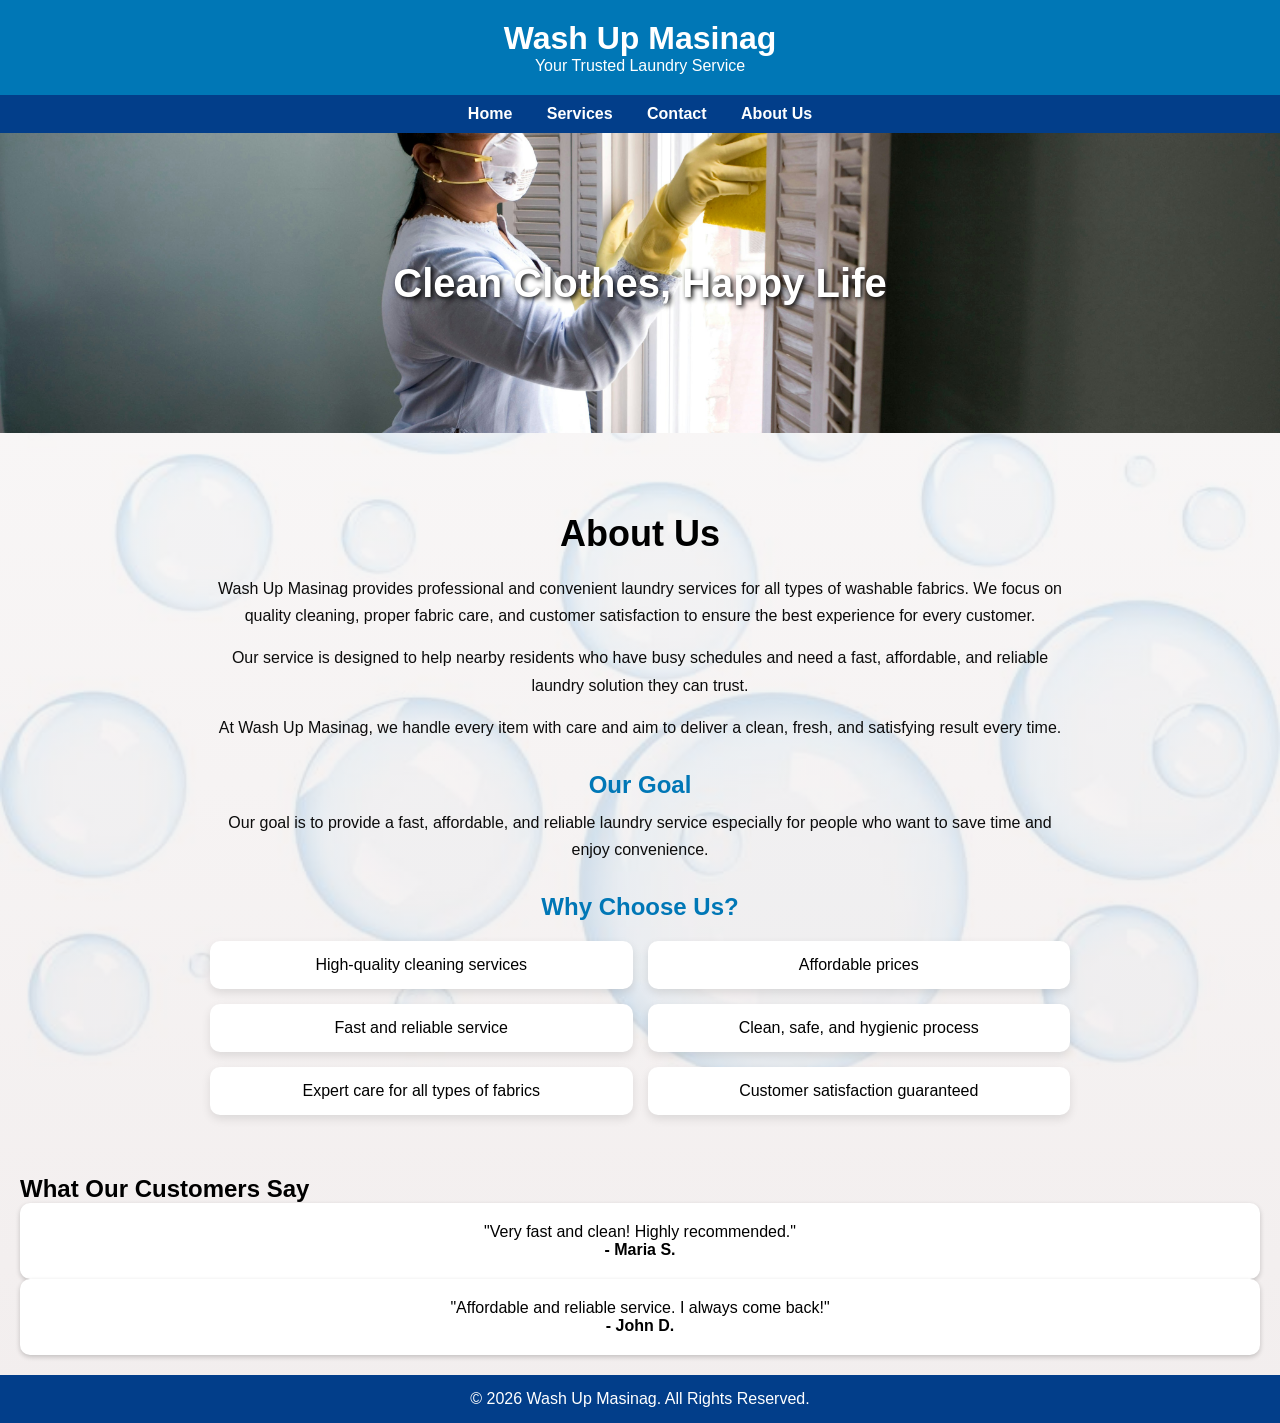
==== aboutus.html @ 38f2a7a7 "Add files via upload" ====
<!DOCTYPE html>
<html lang="en">
<head>
    <meta charset="UTF-8">
    <meta name="viewport" content="width=device-width, initial-scale=1.0">
    <title>Wash Up Masinag</title>
    <script src="script.js" defer></script>
    <link rel="stylesheet" href="styles.css">
</head>
<body>

<header>
    <h1>Wash Up Masinag</h1>
    <p>Your Trusted Laundry Service</p>
</header>

<nav>
    <a href="Home.html">Home</a>
    <a href="services.html">Services</a>
    <a href="contact.html">Contact</a>
    <a href="aboutus.html">About Us</a>
</nav>

<section class="clean" id="aboutus">
    <h1>Clean Clothes, Happy Life</h1>
</section>

<div class="container">

   <section class="about" id="about">
    <h2>About Us</h2>

    <p>
        Wash Up Masinag provides professional and convenient laundry services for all types of washable fabrics.
        We focus on quality cleaning, proper fabric care, and customer satisfaction to ensure the best experience
        for every customer.
    </p>

    <p>
        Our service is designed to help nearby residents who have busy schedules and need a fast, affordable,
        and reliable laundry solution they can trust.
    </p>

    <p>
        At Wash Up Masinag, we handle every item with care and aim to deliver a clean, fresh, and satisfying result
        every time.
    </p>

    <div class="about-section">
        <h3>Our Goal</h3>
        <p>
            Our goal is to provide a fast, affordable, and reliable laundry service especially for people who want
            to save time and enjoy convenience.
        </p>
    </div>

    <div class="about-section">
        <h3>Why Choose Us?</h3>
        <ul class="card-list">
            <li>High-quality cleaning services</li>
            <li>Affordable prices</li>
            <li>Fast and reliable service</li>
            <li>Clean, safe, and hygienic process</li>
            <li>Expert care for all types of fabrics</li>
            <li>Customer satisfaction guaranteed</li>
        </ul>
    </div>
</section>

<section class="Review">
    <h2>What Our Customers Say</h2>

    <div class="card-feed">
        <p>"Very fast and clean! Highly recommended."</p>
        <h4>- Maria S.</h4>
    </div>

    <div class="card-feed">
        <p>"Affordable and reliable service. I always come back!"</p>
        <h4>- John D.</h4>
    </div>
</section>

</div>

<footer>
    <p>&copy; 2026 Wash Up Masinag. All Rights Reserved.</p>
</footer>

</body>
</html>
---- styles.css ----
* {
    margin: 0;
    padding: 0;
    box-sizing: border-box;
    font-family: Arial, sans-serif;
}

body {
    display: flex;
    transition: opacity 0.5s ease;
    opacity: 1;
    flex-direction: column;
    min-height: 100vh;
    background: linear-gradient(rgba(248, 246, 246, 0.61), rgba(231, 223, 223, 0.541)),
    url("images/Bubbles.jpg") no-repeat center center fixed;
    background-size: cover;
    height: 100%;
    margin: 0;
    padding-bottom: 100px;
}

body.is-exiting {
    opacity: 0;
}



header {
    background: #0077b6;
    color: white;
    padding: 20px;
    text-align: center;
    height: auto;
    flex-shrink: 0;
}

header h1{
    font-family: 'Lucida Sans', 'Lucida Sans Regular', 'Lucida Grande', 'Lucida Sans Unicode', Geneva, Verdana, sans-serif;
}


nav {
    background: #023e8a;
    padding: 10px;
    text-align: center;
}

nav a {
    color: white;
    margin: 0 15px;
    text-decoration: none;
    font-weight: bold;
}

nav a:hover {
    text-decoration: underline;
}

.modal { display: none; position: fixed; z-index: 1; left: 0; top: 0; width: 100%; height: 100%; background-color: rgba(0,0,0,0.5); }

.modal-content { background-color: white; margin: 15% auto; padding: 20px; width: 50%; }

.close-btn {
  float: right;
  cursor: pointer;
  color: black;
  padding: 5px 10px;
  border-radius: 4px;
  font-family: sans-serif;
  font-size: 14px;
}

.close-btn:hover {
  background-color: gray; 
}

.clean {
    background: 
    url("images/Sevices.jpg") no-repeat center center/cover;
    height: 300px;
    display: flex;
    justify-content: center;
    align-items: center;
    color: white;
    text-shadow: 2px 2px 5px black;
}

.clean h1{
    font-size: 40px;
}

.container {
    padding: 20px;
    flex: 1;
}

.services {
    display: grid;
    grid-template-columns: repeat(auto-fit, minmax(200px, 1fr));
    gap: 20px;
}

img {
    max-width: 100%;
    height: auto;
}

/* The ripple animation */
.ripple {
    position: absolute;
    border-radius: 50%;
    background: rgba(0, 119, 182, 0.4); /* Slightly higher opacity for visibility */
    transform: translate(-50%, -50%) scale(0); /* Center the ripple on the cursor */
    width: 100px;  /* Initial size */
    height: 100px; /* Initial size */
    animation: ripple-effect 0.6s linear;
    pointer-events: none;
}

@keyframes ripple-effect {
    to {
        transform: translate(-50%, -50%) scale(4); /* Expand the circle */
        opacity: 0;
    }
}

.card {
    cursor: pointer;
    background: white;
    padding: 20px;
    border-radius: 10px;
    box-shadow: 0 2px 5px rgba(0,0,0,0.2);
    text-align: center;
    transition: transform 0.3s ease, box-shadow 0.3s ease;
    position: relative; /* Required for the ripple to stay inside the card */
    overflow: hidden;   /* Keeps the ripple from leaking out[cite: 1] */

}

.card img {
    width: 100%;
    height: 150px;
    object-fit: cover;
    border-radius: 10px;
    margin-bottom: 10px;
}

.card:hover {
    transform: translateY(-5px) scale(1.02);
    box-shadow: 0 10px 20px rgba(0,0,0,0.15);
    transition: 0.3s;
}

.card h3 {
    margin-bottom: 10px;
}

.hidden {
    max-height: 0;
    opacity: 0;
    overflow: hidden;
    transition: max-height 0.5s ease-out, opacity 0.3s ease;
}


.show-text {
    max-height: 200px; 
    opacity: 1;
    margin-top: 10px;
}

.about {
    max-width: 900px;
    margin: auto;
    padding: 60px 20px;
    text-align: center;
}

.about h2 {
    font-size: 36px;
    margin-bottom: 20px;
}

.about p {
    font-size: 16px;
    line-height: 1.7;
    color: #0c0c0c;
    margin-bottom: 15px;
}

.about-section {
    margin-top: 30px;
}

.about-section h3 {
    font-size: 24px;
    margin-bottom: 10px;
    color: #0077b6;
}

.about-section ul {
    list-style: none;
    padding: 0;
}

.about-section li {
    padding: 5px 0;
    font-size: 16px;
}

.card-list {
    display: grid;
    grid-template-columns: repeat(auto-fit, minmax(400px, 1fr));
    gap: 15px;
    list-style: none;
    padding: 0;
    margin-top: 20px;
}

.card-list li {
    background: #fff;
    padding: 15px;
    border-radius: 10px;
    box-shadow: 0 4px 10px rgba(0,0,0,0.1);
    text-align: center;
}

.card-list li:hover {
    transform: translateY(-5px);
    transition: 0.3s;
}

.card-feed {
    background: white;
    gap: 20;
    padding: 20px;
    border-radius: 10px;
    box-shadow: 0 2px 5px rgba(0,0,0,0.2);
    text-align: center;
    
}
.card-feed:hover{
    transform: translateY(-3px);
    transition: 0.5s;
}

.contact {
    text-align: center;
    padding: 60px 20px;
}

.contact h2 {
    font-size: 32px;
}

.contact-sub {
    margin-bottom: 30px;
    color: #555;
}


.contact-cards {
    display: flex;
    justify-content: center;
    gap: 20px;
    flex-wrap: wrap;
}


.contact-card {
    background: #fff;
    width: 260px;
    padding: 25px;
    border-radius: 12px;
    box-shadow: 0 5px 15px rgba(0,0,0,0.1);
    transition: 0.3s;
}

.contact-card:hover {
    transform: translateY(-8px);
}

.contact-card i {
    font-size: 35px;
    color: #0077b6;
    margin-bottom: 10px;
}

.contact-card h3 {
    margin-bottom: 10px;
}


i:hover{
    color: dimgray;
    transform: scale(1.05);
    transition: 0.3s;
}
   

footer {
    left: 0;
    bottom: 0;
    width: 100%;
    background: #023e8a;
    color: white;
    text-align: center;
    padding: 15px;
    margin-bottom: -100px;
}


.button {
    display: inline-block;
    margin-top: 30px;
    padding: 12px 25px;
    background: #0077b6;
    color: #fff;
    border-radius: 8px;
    text-decoration: none;
    transition: 0.3s;
}

.button:hover{
    background: #023e8a;
    color: white;
}


@media (max-width: 768px) {
.clean h1 {
    font-size: 28px;
    }

nav a {
    display: block;
    margin: 10px 0;
    }
}

@media (max-width: 480px) {
header {
    padding: 15px;
    }
.clean {
    height: 200px;
    text-align: center;
    }

.clean h1 {
    font-size: 22px;
    }

.card {
    padding: 15px;
    }
}
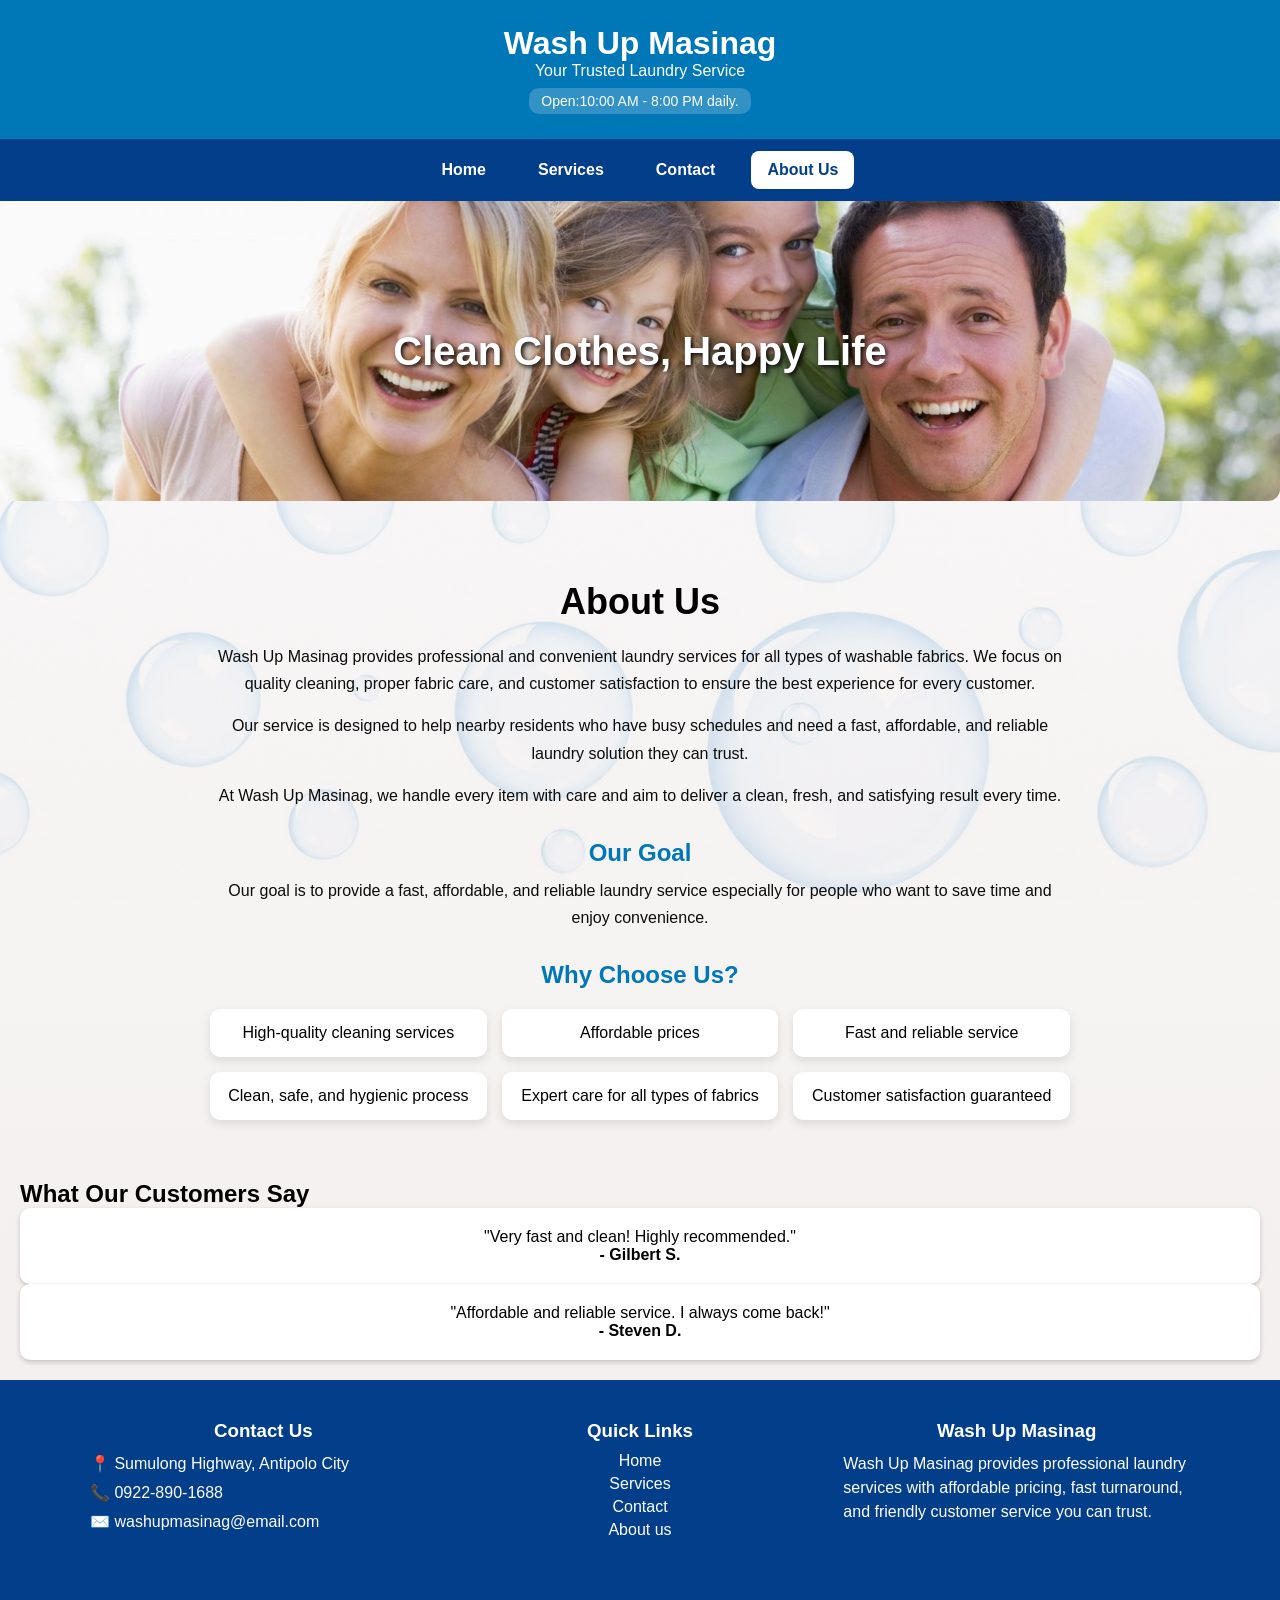
==== commit 4f33e74f: "Add files via upload" ====
--- a/aboutus.html
+++ b/aboutus.html
@@ -9,25 +9,42 @@
 </head>
 <body>
 
-<header>
+
+<div class="bar">
+ <header>
     <h1>Wash Up Masinag</h1>
     <p>Your Trusted Laundry Service</p>
-</header>
+    <p class="hours">Open:10:00 AM - 8:00 PM daily.</p>
+ </header>
 
-<nav>
-    <a href="Home.html">Home</a>
+ <div class="nav-container">
+
+    <div class="burger" onclick="toggleMenu()">
+        ☰
+    </div>
+
+ <nav id="menu">
+    <a href="index.html">Home</a>
     <a href="services.html">Services</a>
     <a href="contact.html">Contact</a>
-    <a href="aboutus.html">About Us</a>
-</nav>
+    <a href="aboutus.html" class="active">About Us</a>
+ </nav> 
+</div>
+</div>
 
-<section class="clean" id="aboutus">
+<script>
+function toggleMenu() {
+    document.getElementById("menu").classList.toggle("show");
+}
+</script>
+
+<section class="clean2" id="aboutus">
     <h1>Clean Clothes, Happy Life</h1>
 </section>
 
 <div class="container">
 
-   <section class="about" id="about">
+   <section class="about" id="aboutus">
     <h2>About Us</h2>
 
     <p>
@@ -72,15 +89,46 @@
 
     <div class="card-feed">
         <p>"Very fast and clean! Highly recommended."</p>
-        <h4>- Maria S.</h4>
+        <h4>- Gilbert S.</h4>
     </div>
 
     <div class="card-feed">
         <p>"Affordable and reliable service. I always come back!"</p>
-        <h4>- John D.</h4>
+        <h4>- Steven D.</h4>
     </div>
 </section>
 
+</div>
+
+<div class="footer-extra">
+
+    <div class="footer-content">
+
+        <div class="footer-box">
+            <h3>Contact Us</h3>
+            <p>📍 Sumulong Highway, Antipolo City</p>
+            <p>📞 0922-890-1688</p>
+            <p>✉️ washupmasinag@email.com</p>
+        </div>
+
+       
+        <div class="footer-box">
+            <h3>Quick Links</h3>
+            <a href="index.html">Home</a>
+            <a href="services.html">Services</a>
+            <a href="contact.html">Contact</a>
+            <a href="aboutus.html">About us</a>
+        </div>
+
+        <div class="footer-box">
+            <h3>Wash Up Masinag</h3>
+            <p>
+                Wash Up Masinag provides professional laundry services with affordable pricing,
+                fast turnaround, and friendly customer service you can trust.
+            </p>
+        </div>
+
+    </div>
 </div>
 
 <footer>
--- a/styles.css
+++ b/styles.css
@@ -4,6 +4,7 @@
     box-sizing: border-box;
     font-family: Arial, sans-serif;
 }
+
 
 body {
     display: flex;
@@ -23,70 +24,298 @@
     opacity: 0;
 }
 
-
+.bar{
+    position: sticky;
+    top: 0;
+    z-index: 1000;
+}
 
 header {
     background: #0077b6;
     color: white;
-    padding: 20px;
-    text-align: center;
-    height: auto;
-    flex-shrink: 0;
-}
+    padding: 25px 20px;
+    text-align: center;
+}
+
 
 header h1{
     font-family: 'Lucida Sans', 'Lucida Sans Regular', 'Lucida Grande', 'Lucida Sans Unicode', Geneva, Verdana, sans-serif;
 }
 
+.hours {
+    margin-top: 8px;
+    font-size: 14px;
+    font-weight: 500;
+    background: rgba(255, 255, 255, 0.2);
+    display: inline-block;
+    padding: 5px 12px;
+    border-radius: 10px;
+}
+
+.nav-container {
+    position: relative;
+    background: #023e8a;
+}
+
 
 nav {
     background: #023e8a;
-    padding: 10px;
-    text-align: center;
+    display: flex;
+    justify-content: center;
+    padding: 12px;
+    gap: 20px;
 }
 
 nav a {
     color: white;
-    margin: 0 15px;
     text-decoration: none;
     font-weight: bold;
+    padding: 10px 16px;
+    border-radius: 8px;
+    transition: 0.3s;
 }
 
 nav a:hover {
-    text-decoration: underline;
+    background: #0096c7;;
+}
+
+nav a.active {
+    background: white;
+    color: #023e8a;
+}
+
+.burger {
+    display: none;
+    font-size: 30px;
+    color: white;
+    padding: 10px 20px;
+    cursor: pointer;
+}
+
+
+@media (max-width: 768px) {
+
+    .burger {
+        display: block;
+    }
+
+    nav {
+        display: none;
+        flex-direction: column;
+        align-items: center;
+        gap: 10px;
+        padding-bottom: 15px;
+    }
+
+    nav.show {
+        display: flex;
+    }
+
+    nav a {
+        width: 90%;
+        text-align: center;
+    }
 }
 
 .modal { display: none; position: fixed; z-index: 1; left: 0; top: 0; width: 100%; height: 100%; background-color: rgba(0,0,0,0.5); }
 
-.modal-content { background-color: white; margin: 15% auto; padding: 20px; width: 50%; }
+.modal-content { 
+    background-color: white; 
+    margin: 20% auto;
+    padding: 20px;
+    width: 90%;
+    max-width: 500px;
+    border-radius: 10px;
+    position: relative;
+
+
+}
+
+.modal-content h2, 
+.modal-content p {
+    text-align: center;
+    margin-top: 10px;
+}
 
 .close-btn {
-  float: right;
-  cursor: pointer;
-  color: black;
-  padding: 5px 10px;
-  border-radius: 4px;
-  font-family: sans-serif;
-  font-size: 14px;
+    position: absolute;
+    top: 10px;
+    right: 10px;
+    cursor: pointer;
+    color: #333;
+    padding: 10px;
+    font-size: 18px;
+    font-weight: bold;
 }
 
 .close-btn:hover {
   background-color: gray; 
 }
 
+.card-home {
+    display: flex;
+    align-items: center;
+    gap: 20px;
+    padding: 20px;
+    background: #fff;
+    border-radius: 12px;
+    box-shadow: 0 5px 15px rgba(0,0,0,0.1);
+    max-width: 900px;
+    margin: 20px auto;
+}
+
+.card-home img {
+    width: 300px;
+    height: auto;
+    border-radius: 10px;
+}
+
+.card-home .content {
+    display: flex;
+    flex-direction: column;
+    gap: 10px;
+}
+
+.card-home h1 {
+    margin: 0;
+}
+
+.card-home p {
+    margin: 0;
+    color: #444;
+}
+
+.services-link{
+    position: absolute;
+    bottom: 0;
+}
+
+.faq {
+    padding: 50px 20px;
+    text-align: center;
+}
+
+.faq h1 {
+    font-size: 36px;
+    margin-bottom: 30px;
+    color: #333;
+}
+
+.faq-box {
+    background-color: #ffffff;
+    position: relative;
+    overflow: hidden;
+    cursor: pointer;
+    max-width: 800px;
+    margin: 20px auto;
+    padding: 20px;
+    border-radius: 12px;
+    box-shadow: 0 4px 10px rgba(0,0,0,0.1);
+    text-align: left;
+}
+
+.faq-box h3 {
+    color: #0077cc;
+    margin-bottom: 10px;
+}
+
+.faq-box p {
+    color: #555;
+    line-height: 1.6;
+
+    max-height: 0;
+    overflow: hidden;
+    transition: 0.4s ease;
+}
+
+.faq-box p.show-answer {
+    max-height: 200px;
+    margin-top: 10px;
+}
+
+.ripple {
+    position: absolute;
+    width: 20px;
+    height: 20px;
+    background: rgba(0, 119, 204, 0.3);
+    border-radius: 50%;
+    transform: translate(-50%, -50%);
+    animation: ripple-effect 0.6s linear;
+    pointer-events: none;
+}
+
+@keyframes ripple-effect {
+    from {
+        width: 0;
+        height: 0;
+        opacity: 1;
+    }
+
+    to {
+        width: 500px;
+        height: 500px;
+        opacity: 0;
+    }
+}
+
 .clean {
+    position: relative;
+    background: url(images/laundy.jpg) no-repeat center center/cover;
+    height: 300px;
+    display: flex;
+    flex-direction: column;
+    justify-content: center;
+    align-items: center;
+    text-align: center;
+    color: white;
+    gap: 12px;
+    padding: 20px;
+    border-radius: 12px;
+    overflow: hidden;
+    text-shadow: 2px 2px 5px black;
+}
+
+
+.clean2 {
+    position: relative;
     background: 
-    url("images/Sevices.jpg") no-repeat center center/cover;
+    url("images/Family2.jpg") no-repeat center center/cover;
     height: 300px;
     display: flex;
+    flex-direction: column;
     justify-content: center;
     align-items: center;
     color: white;
+    border-radius: 12px;
+    overflow: hidden;
     text-shadow: 2px 2px 5px black;
 }
 
+
+.clean h1, .clean h2{
+    position: relative;
+    margin: 0;
+}
+
 .clean h1{
-    font-size: 40px;
+   font-size: 40px;
+   font-weight: 700;
+}
+
+.clean h2{
+    font-size: 20px;
+    font-weight: 400;
+    opacity: 0.9;
+}
+
+.clean2 h1{
+    position: relative;
+    margin: 0;
+}
+
+.clean2 h1{
+   font-size: 40px;
+   font-weight: 700;
 }
 
 .container {
@@ -96,7 +325,7 @@
 
 .services {
     display: grid;
-    grid-template-columns: repeat(auto-fit, minmax(200px, 1fr));
+    grid-template-columns: repeat(auto-fit, minmax(250px, 1fr));
     gap: 20px;
 }
 
@@ -105,21 +334,21 @@
     height: auto;
 }
 
-/* The ripple animation */
+
 .ripple {
     position: absolute;
     border-radius: 50%;
-    background: rgba(0, 119, 182, 0.4); /* Slightly higher opacity for visibility */
-    transform: translate(-50%, -50%) scale(0); /* Center the ripple on the cursor */
-    width: 100px;  /* Initial size */
-    height: 100px; /* Initial size */
+    background: rgba(0, 119, 182, 0.4); 
+    transform: translate(-50%, -50%) scale(0); 
+    width: 100px;  
+    height: 100px; 
     animation: ripple-effect 0.6s linear;
     pointer-events: none;
 }
 
 @keyframes ripple-effect {
     to {
-        transform: translate(-50%, -50%) scale(4); /* Expand the circle */
+        transform: translate(-50%, -50%) scale(4); 
         opacity: 0;
     }
 }
@@ -132,8 +361,11 @@
     box-shadow: 0 2px 5px rgba(0,0,0,0.2);
     text-align: center;
     transition: transform 0.3s ease, box-shadow 0.3s ease;
-    position: relative; /* Required for the ripple to stay inside the card */
-    overflow: hidden;   /* Keeps the ripple from leaking out[cite: 1] */
+    display: flex;
+    flex-direction: column;
+    justify-content: space-between;
+    position: relative; 
+    overflow: hidden;  
 
 }
 
@@ -155,6 +387,54 @@
     margin-bottom: 10px;
 }
 
+.pricing-section {
+    padding: 50px 20px;
+    text-align: center;
+}
+
+.pricing-section h1 {
+    font-size: 40px;
+    color: #0077b6;
+    margin-bottom: 30px;
+}
+
+.pricing-cards {
+    display: grid;
+    grid-template-columns: repeat(auto-fit, minmax(220px, 1fr));
+    gap: 20px;
+    max-width: 1000px;
+    margin: auto;
+}
+
+.pricing-card {
+    background: white;
+    padding: 30px 20px;
+    border-radius: 15px;
+    box-shadow: 0 5px 15px rgba(0,0,0,0.1);
+    transition: 0.3s ease;
+}
+
+.pricing-card:hover {
+    transform: translateY(-5px);
+}
+
+.pricing-card h2 {
+    color: #023e8a;
+    margin-bottom: 15px;
+}
+
+.price {
+    font-size: 40px;
+    font-weight: bold;
+    color: #0077b6;
+    margin-bottom: 10px;
+}
+
+.pricing-card p {
+    color: #444;
+    line-height: 1.5;
+}
+
 .hidden {
     max-height: 0;
     opacity: 0;
@@ -169,6 +449,68 @@
     margin-top: 10px;
 }
 
+
+.Procedure {
+    max-width: 1000px;
+    margin: 50px auto;
+    padding: 40px;
+    background: #ffffff;
+    border-radius: 15px;
+    box-shadow: 0 4px 15px rgba(0,0,0,0.1);
+}
+
+.Procedure h1 {
+    text-align: center;
+    color: #0077b6;
+    font-size: 40px;
+    margin-bottom: 25px;
+}
+
+.Procedure p {
+    font-size: 18px;
+    line-height: 1.8;
+    color: #333;
+    margin-bottom: 20px;
+    text-align: justify;
+}
+
+
+.card-Features {
+    background: #ffffff;
+    padding: 40px;
+    margin: 30px auto;
+    width: 85%;
+    border-radius: 15px;
+    box-shadow: 0 5px 15px rgba(0, 0, 0, 0.1);
+}
+
+.card-Features h1 {
+    text-align: center;
+    font-size: 2.2rem;
+    color: #0077b6;
+    margin-bottom: 25px;
+}
+
+.list-Features {
+    list-style: none;
+    padding: 0;
+    margin: 0;
+}
+
+.list-Features li {
+    background: #f8f9fa;
+    margin-bottom: 15px;
+    padding: 18px 20px;
+    border-left: 5px solid #0077b6;
+    border-radius: 10px;
+    font-size: 1rem;
+    color: #333;
+    line-height: 1.6;
+    transition: 0.3s ease;
+}
+
+
+
 .about {
     max-width: 900px;
     margin: auto;
@@ -210,7 +552,7 @@
 
 .card-list {
     display: grid;
-    grid-template-columns: repeat(auto-fit, minmax(400px, 1fr));
+    grid-template-columns: repeat(auto-fit, minmax(220px, 1fr));
     gap: 15px;
     list-style: none;
     padding: 0;
@@ -230,9 +572,20 @@
     transition: 0.3s;
 }
 
+.contact-link {
+    display: flex;
+    flex-direction: column;
+    justify-content: center;
+    align-items: center;
+    height: 20px;
+    text-align: center;
+    gap: 5px;
+    opacity: 0.9;
+}
+
 .card-feed {
     background: white;
-    gap: 20;
+    gap: 20px;
     padding: 20px;
     border-radius: 10px;
     box-shadow: 0 2px 5px rgba(0,0,0,0.2);
@@ -264,16 +617,24 @@
     justify-content: center;
     gap: 20px;
     flex-wrap: wrap;
+    cursor: pointer;
 }
 
 
 .contact-card {
     background: #fff;
-    width: 260px;
     padding: 25px;
     border-radius: 12px;
     box-shadow: 0 5px 15px rgba(0,0,0,0.1);
     transition: 0.3s;
+    display: flex;
+    flex-direction: column;
+    justify-content: center;
+    align-items: center;
+    flex: 1;
+    min-width: 240px;
+    max-width: 260px;
+    min-height: 220px;
 }
 
 .contact-card:hover {
@@ -296,7 +657,54 @@
     transform: scale(1.05);
     transition: 0.3s;
 }
-   
+
+.card-link{
+    text-decoration: none;
+    color: inherit;
+}
+
+.footer-extra {
+    background: #023e8a;
+    color: white;
+    padding: 40px 20px;
+}
+
+.footer-content {
+    display: flex;
+    justify-content: space-between;
+    gap: 30px;
+    flex-wrap: wrap;
+    max-width: 1100px;
+    margin: auto;
+}
+
+.footer-box {
+    flex: 1;
+    min-width: 200px;
+}
+
+.footer-box h3 {
+    text-align: center;
+    margin-bottom: 10px;
+}
+
+.footer-box p {
+    align-items: center;
+    margin: 5px 0;
+    line-height: 1.5;
+}
+
+.footer-box a {
+    display: block;
+    color: white;
+    text-align: center;
+    text-decoration: none;
+    margin: 5px 0;
+}
+
+.footer-box a:hover {
+    text-decoration: underline;
+}
 
 footer {
     left: 0;
@@ -326,32 +734,144 @@
     color: white;
 }
 
+@media (max-width: 480px) {
+
+    header h1 {
+        font-size: 24px;
+    }
+
+    .hours {
+        font-size: 12px;
+    }
+
+    nav {
+        padding: 10px;
+    }
+
+    nav a {
+        font-size: 14px;
+        padding: 8px;
+    }
+
+    .clean,
+    .clean2 {
+        height: 180px;
+    }
+
+    .clean h1,
+    .clean2 h1 {
+        font-size: 22px;
+    }
+
+    .clean h2 {
+        font-size: 14px;
+    }
+
+    .services {
+        display: flex;
+        flex-direction: column;
+        align-items: center;
+        width: 100%;
+    
+    }
+
+    .card {
+       width: 90%;
+       max-width: 350px;
+       min-width: 0;
+       margin: 0 auto;
+    }
+
+    .card img {
+        height: 180px;
+    }
+
+    .card h3 {
+        font-size: 18px;
+    }
+
+    .card p {
+        font-size: 14px;
+    }
+
+    
+    .card-Features h1 {
+        font-size: 26px;
+    }
+
+    .list-Features li {
+        font-size: 14px;
+        padding: 15px;
+    }
+
+    .contact h2 {
+        font-size: 26px;
+    }
+
+    .contact-card {
+        min-width: 100%;
+    }
+
+    footer {
+        padding: 12px;
+        font-size: 12px;
+    }
+}
+
 
 @media (max-width: 768px) {
-.clean h1 {
-    font-size: 28px;
-    }
-
-nav a {
-    display: block;
-    margin: 10px 0;
-    }
-}
-
-@media (max-width: 480px) {
-header {
-    padding: 15px;
-    }
-.clean {
-    height: 200px;
-    text-align: center;
-    }
-
-.clean h1 {
-    font-size: 22px;
-    }
-
-.card {
-    padding: 15px;
+
+    body {
+        padding-bottom: 120px;
+    }
+
+    .card-home {
+        flex-direction: column;
+        text-align: center;
+    }
+
+    .card-home img {
+        width: 100%;
+        max-width: 350px;
+    }
+
+    .clean,
+    .clean2 {
+        height: 220px;
+        padding: 15px;
+    }
+
+    .clean h1,
+    .clean2 h1 {
+        font-size: 28px;
+    }
+
+    .clean h2 {
+        font-size: 16px;
+    }
+
+    .card-Features {
+        width: 95%;
+        padding: 20px;
+    }
+
+    .about {
+        padding: 40px 15px;
+    }
+
+    .about h2 {
+        font-size: 28px;
+    }
+
+    .about-section h3 {
+        font-size: 20px;
+    }
+
+    .contact-card {
+        max-width: 100%;
+    }
+
+    footer {
+        font-size: 14px;
     }
 }
